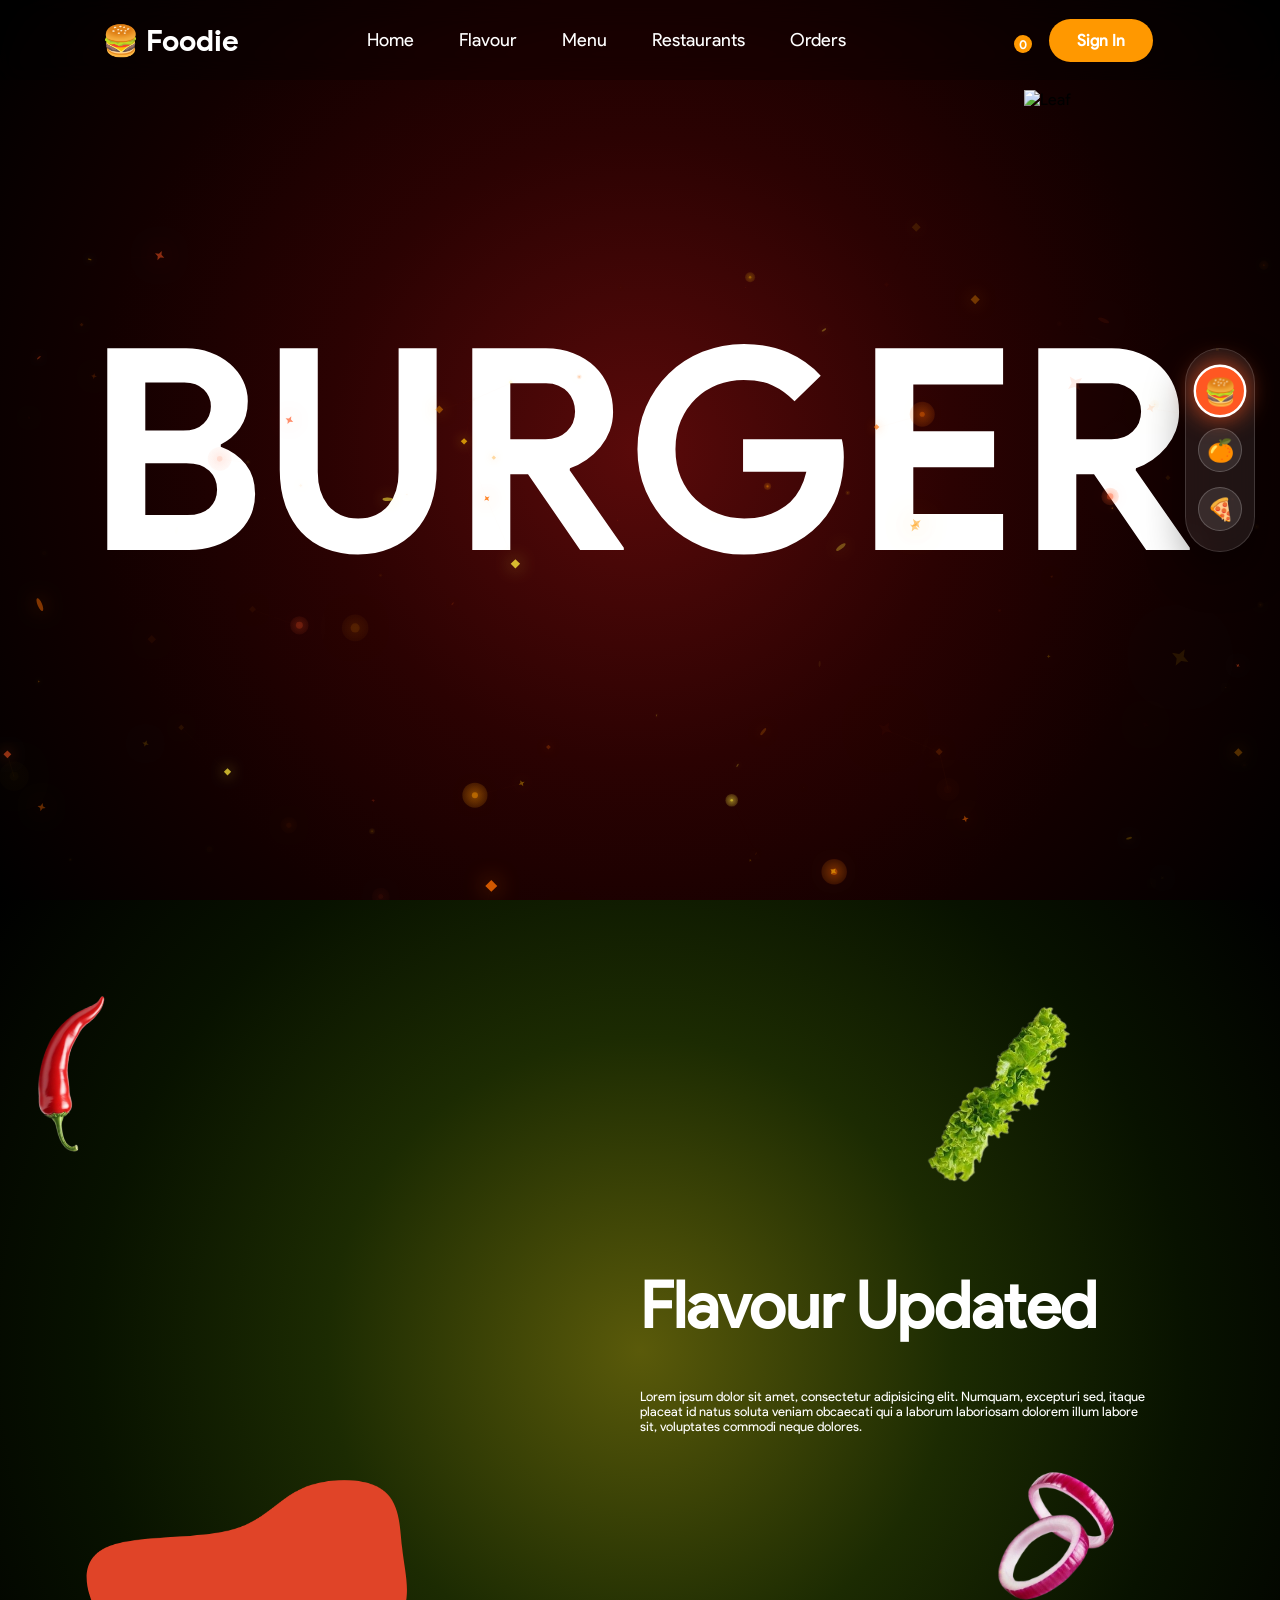
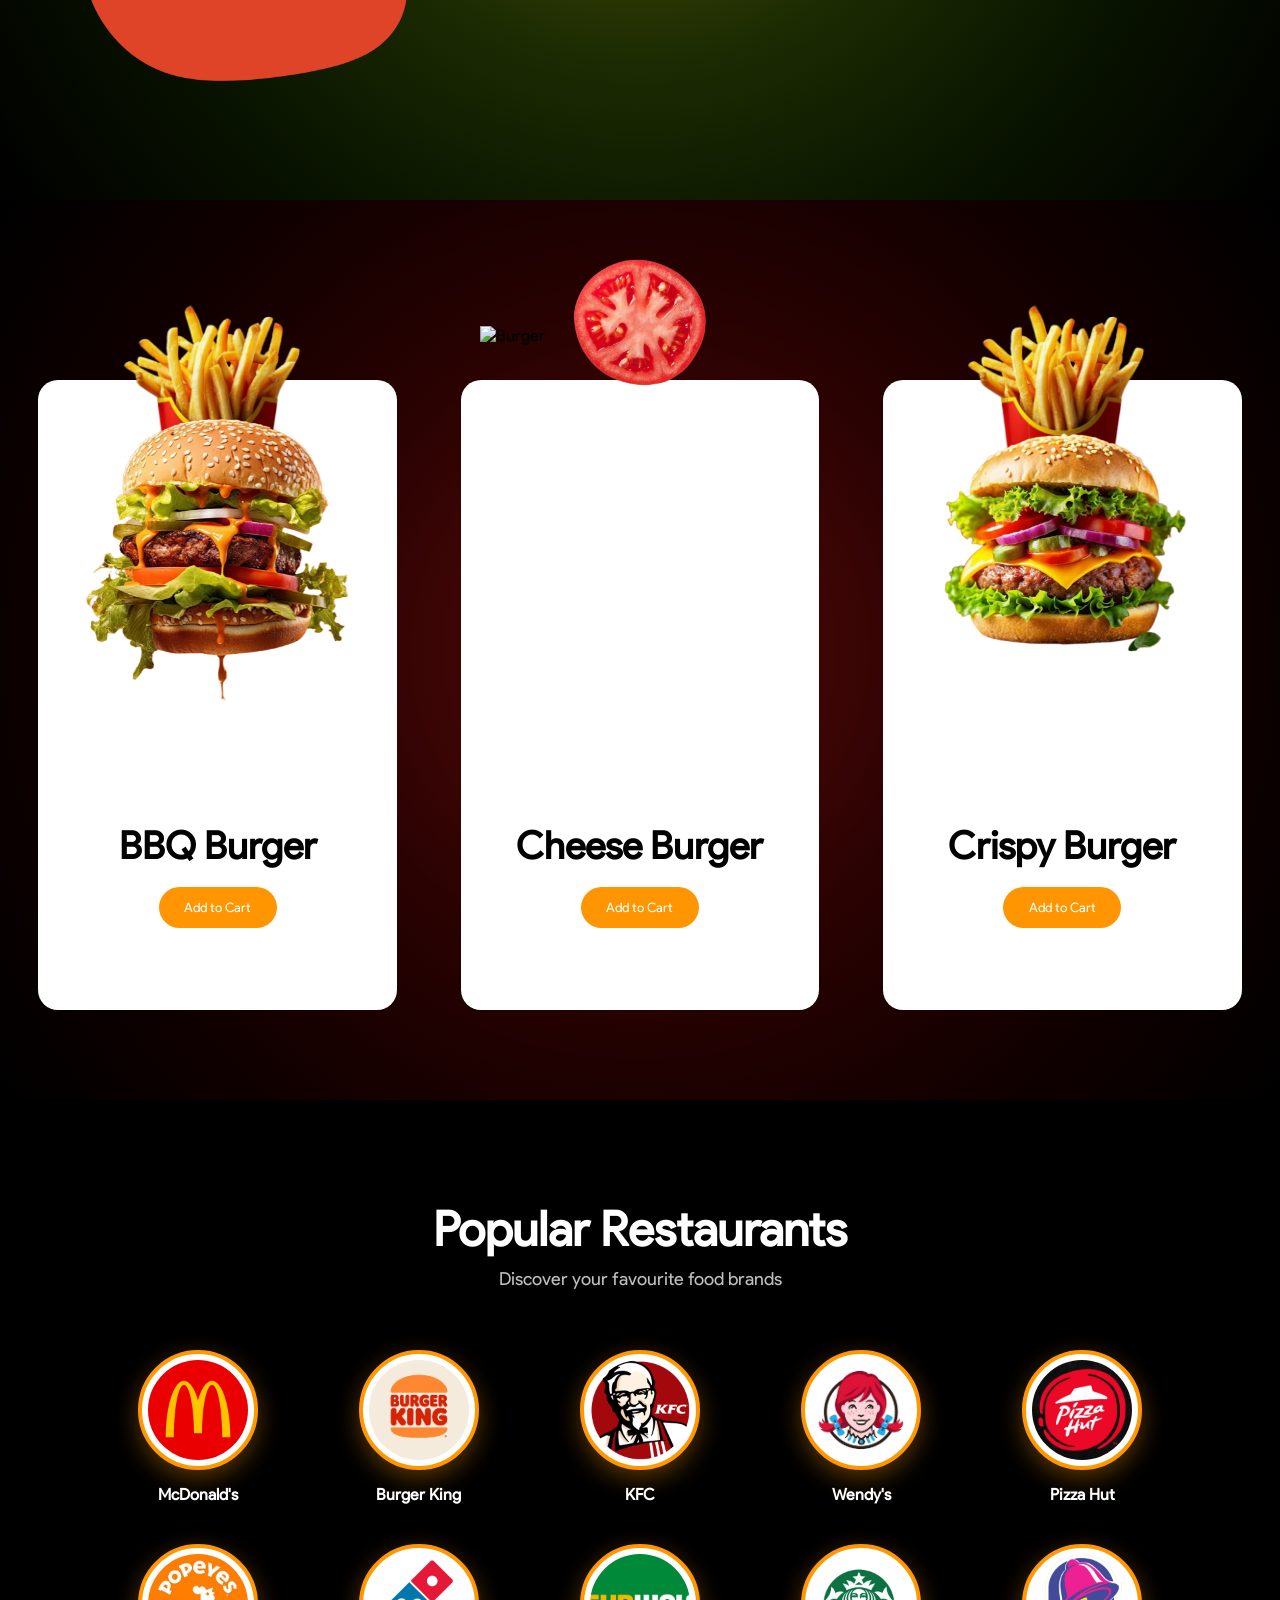
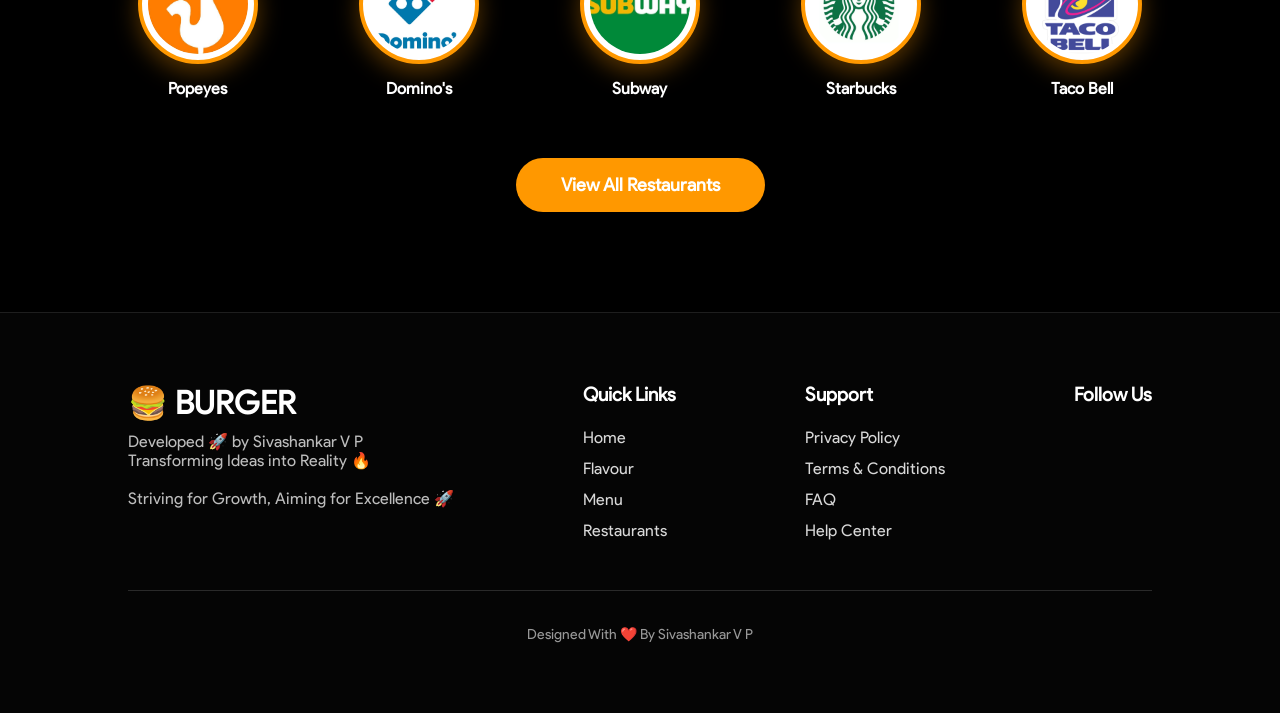
==== index.html @ f5ad4f20 "fix: add root index.html redirect to prevent hosting 404" ====
<!DOCTYPE html>
<html lang="en">
<head>
    <meta charset="UTF-8">
    <meta name="viewport" content="width=device-width, initial-scale=1.0">
    <meta http-equiv="refresh" content="0; url=burger/index.html">
    <title>Redirecting to Foodie...</title>
    <script>
        window.location.replace("burger/index.html");
    </script>
</head>
<body style="background: #000; color: #fff; font-family: sans-serif; display: flex; align-items: center; justify-content: center; height: 100vh; margin: 0;">
    <div style="text-align: center;">
        <h2 style="margin-bottom: 10px;">Redirecting you to Foodie...</h2>
        <p>If you are not redirected, <a href="burger/index.html" style="color: #ff9800; text-decoration: none; font-weight: bold;">click here</a>.</p>
    </div>
</body>
</html>
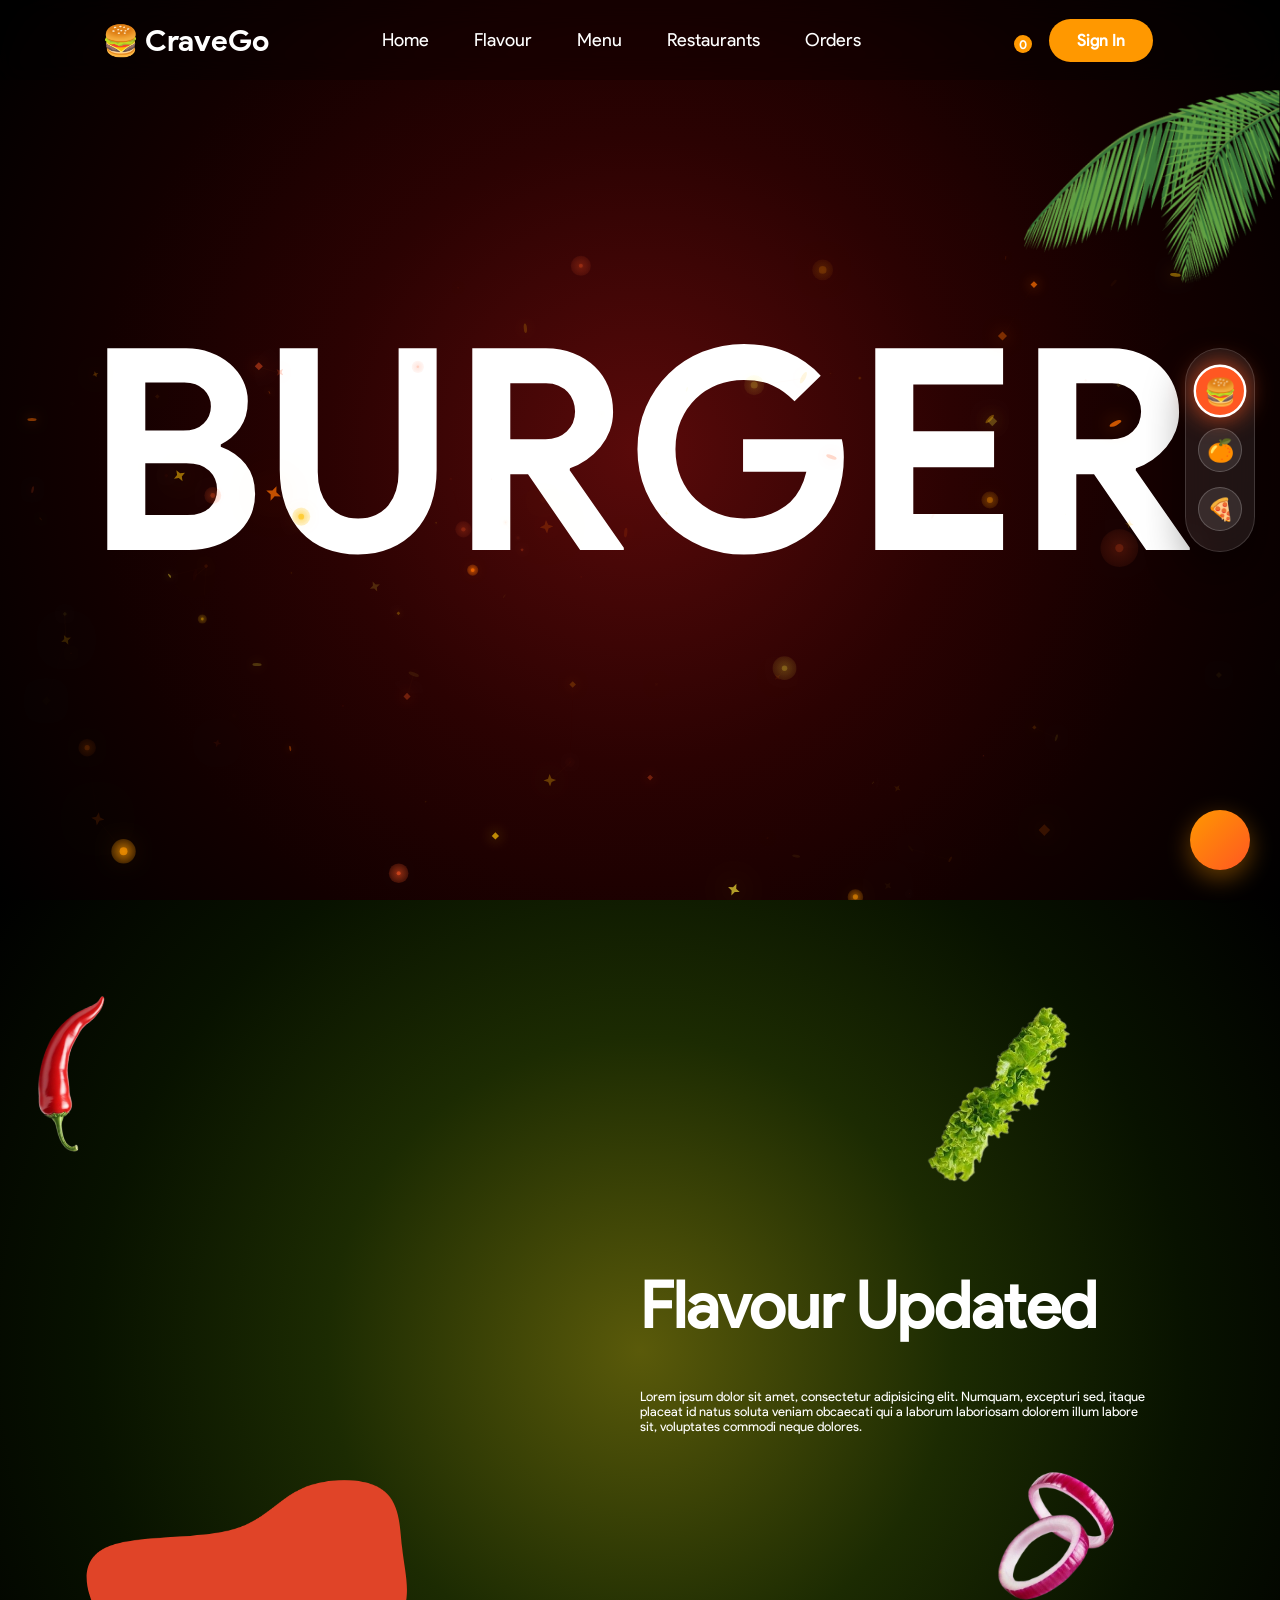
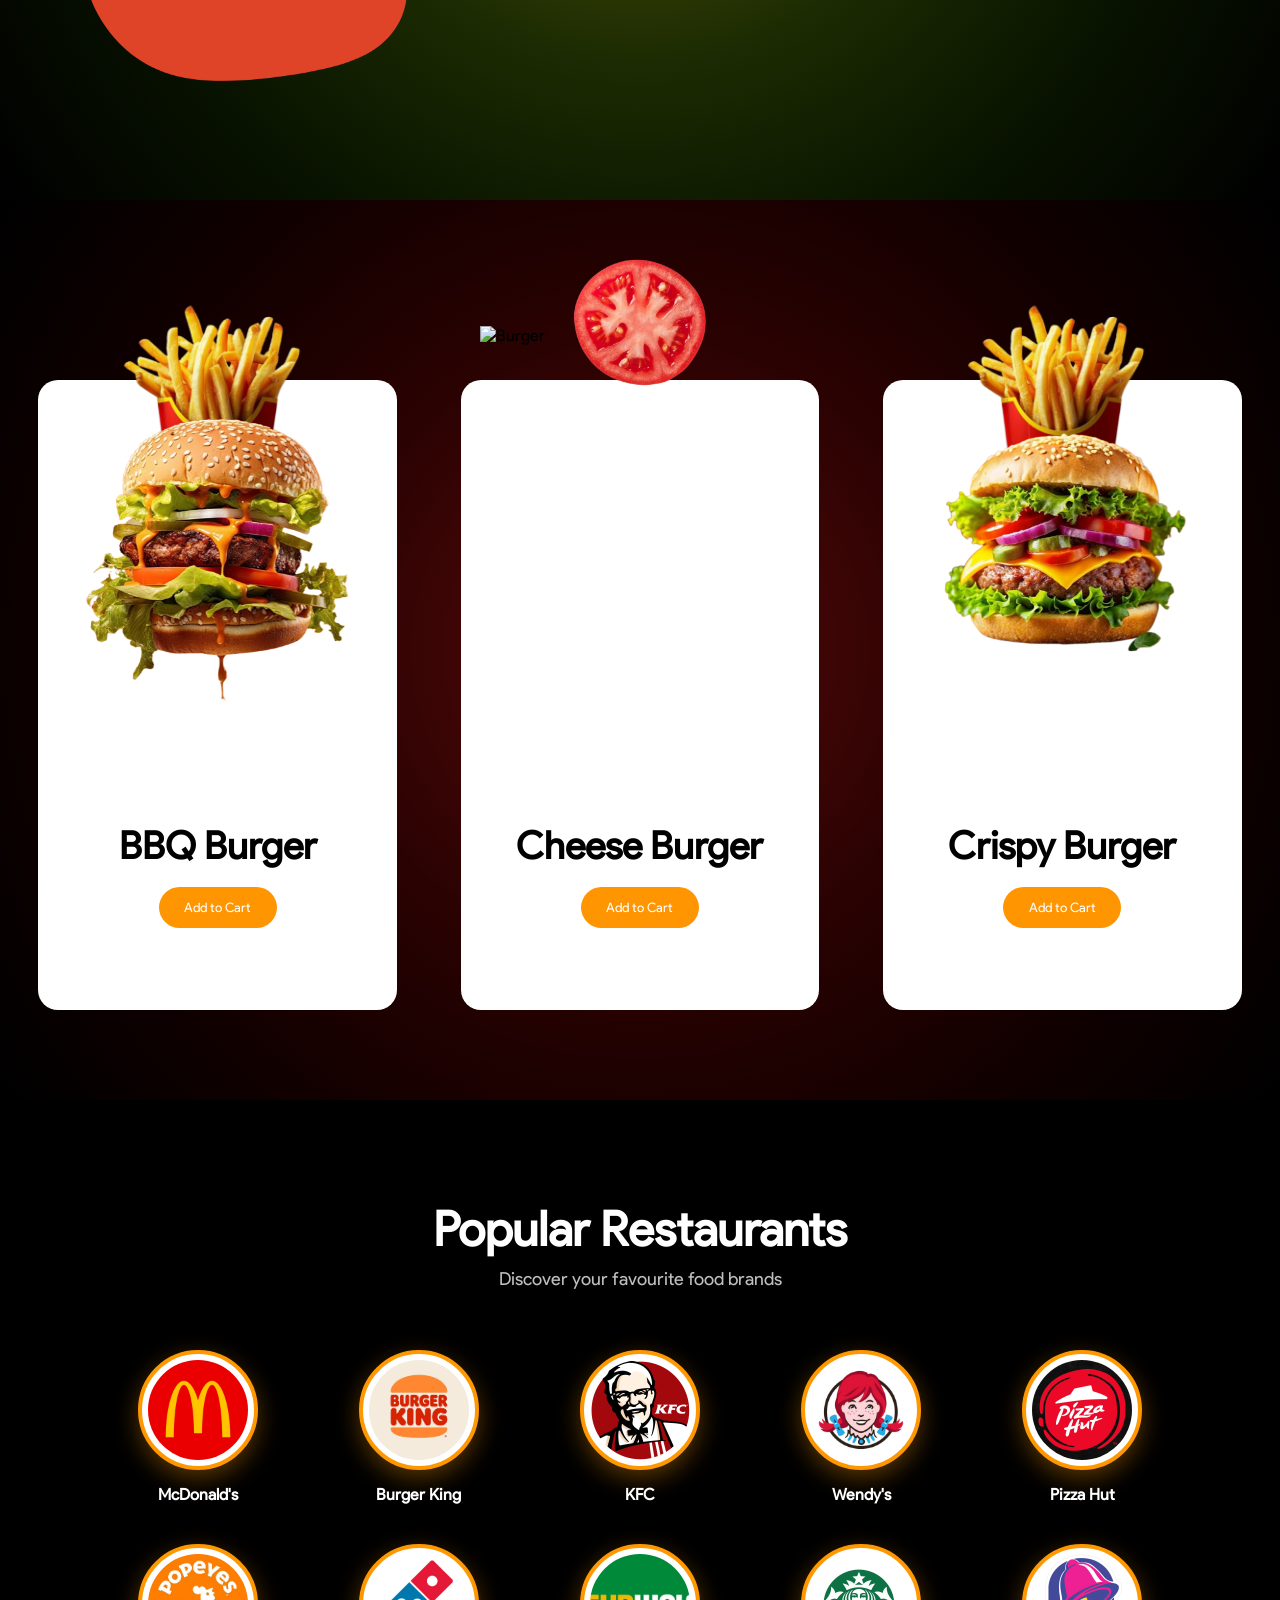
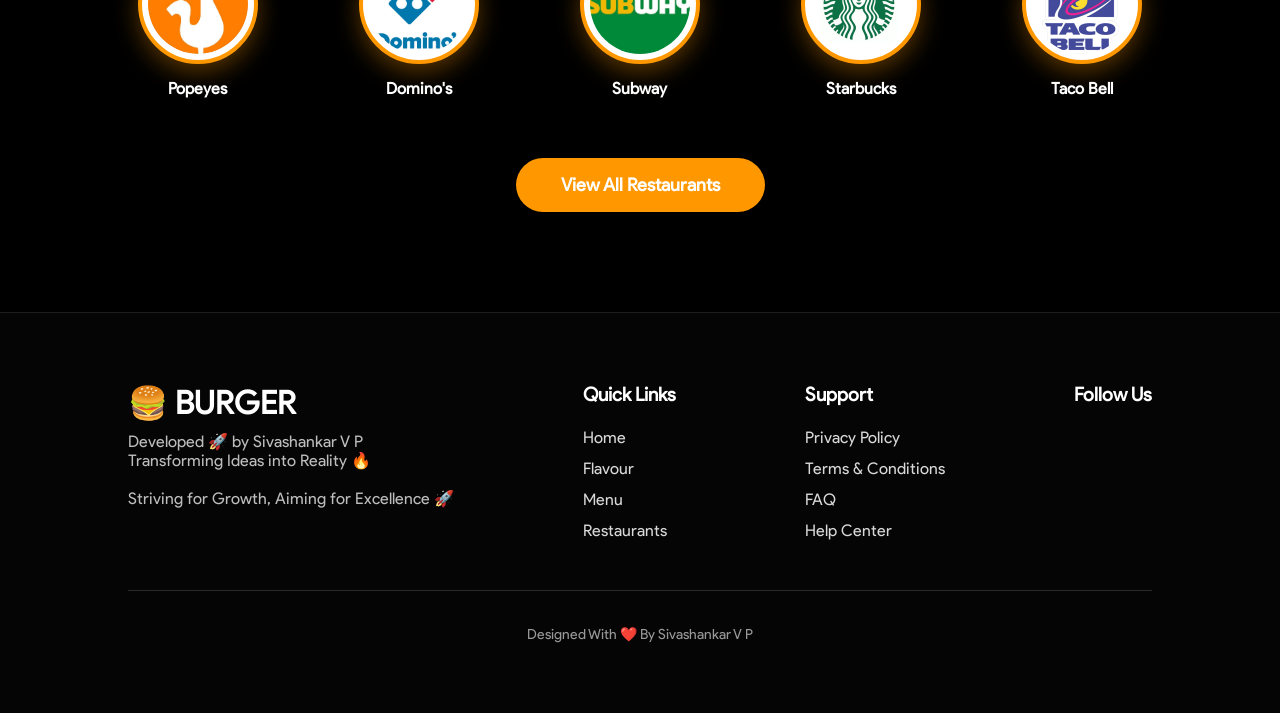
==== commit f1089cf1: "Update project files, refactor package structure to com.cravego, and add .gitignore" ====
--- a/index.html
+++ b/index.html
@@ -4,14 +4,14 @@
     <meta charset="UTF-8">
     <meta name="viewport" content="width=device-width, initial-scale=1.0">
     <meta http-equiv="refresh" content="0; url=burger/index.html">
-    <title>Redirecting to Foodie...</title>
+    <title>Redirecting to CraveGo...</title>
     <script>
         window.location.replace("burger/index.html");
     </script>
 </head>
 <body style="background: #000; color: #fff; font-family: sans-serif; display: flex; align-items: center; justify-content: center; height: 100vh; margin: 0;">
     <div style="text-align: center;">
-        <h2 style="margin-bottom: 10px;">Redirecting you to Foodie...</h2>
+        <h2 style="margin-bottom: 10px;">Redirecting you to CraveGo...</h2>
         <p>If you are not redirected, <a href="burger/index.html" style="color: #ff9800; text-decoration: none; font-weight: bold;">click here</a>.</p>
     </div>
 </body>
